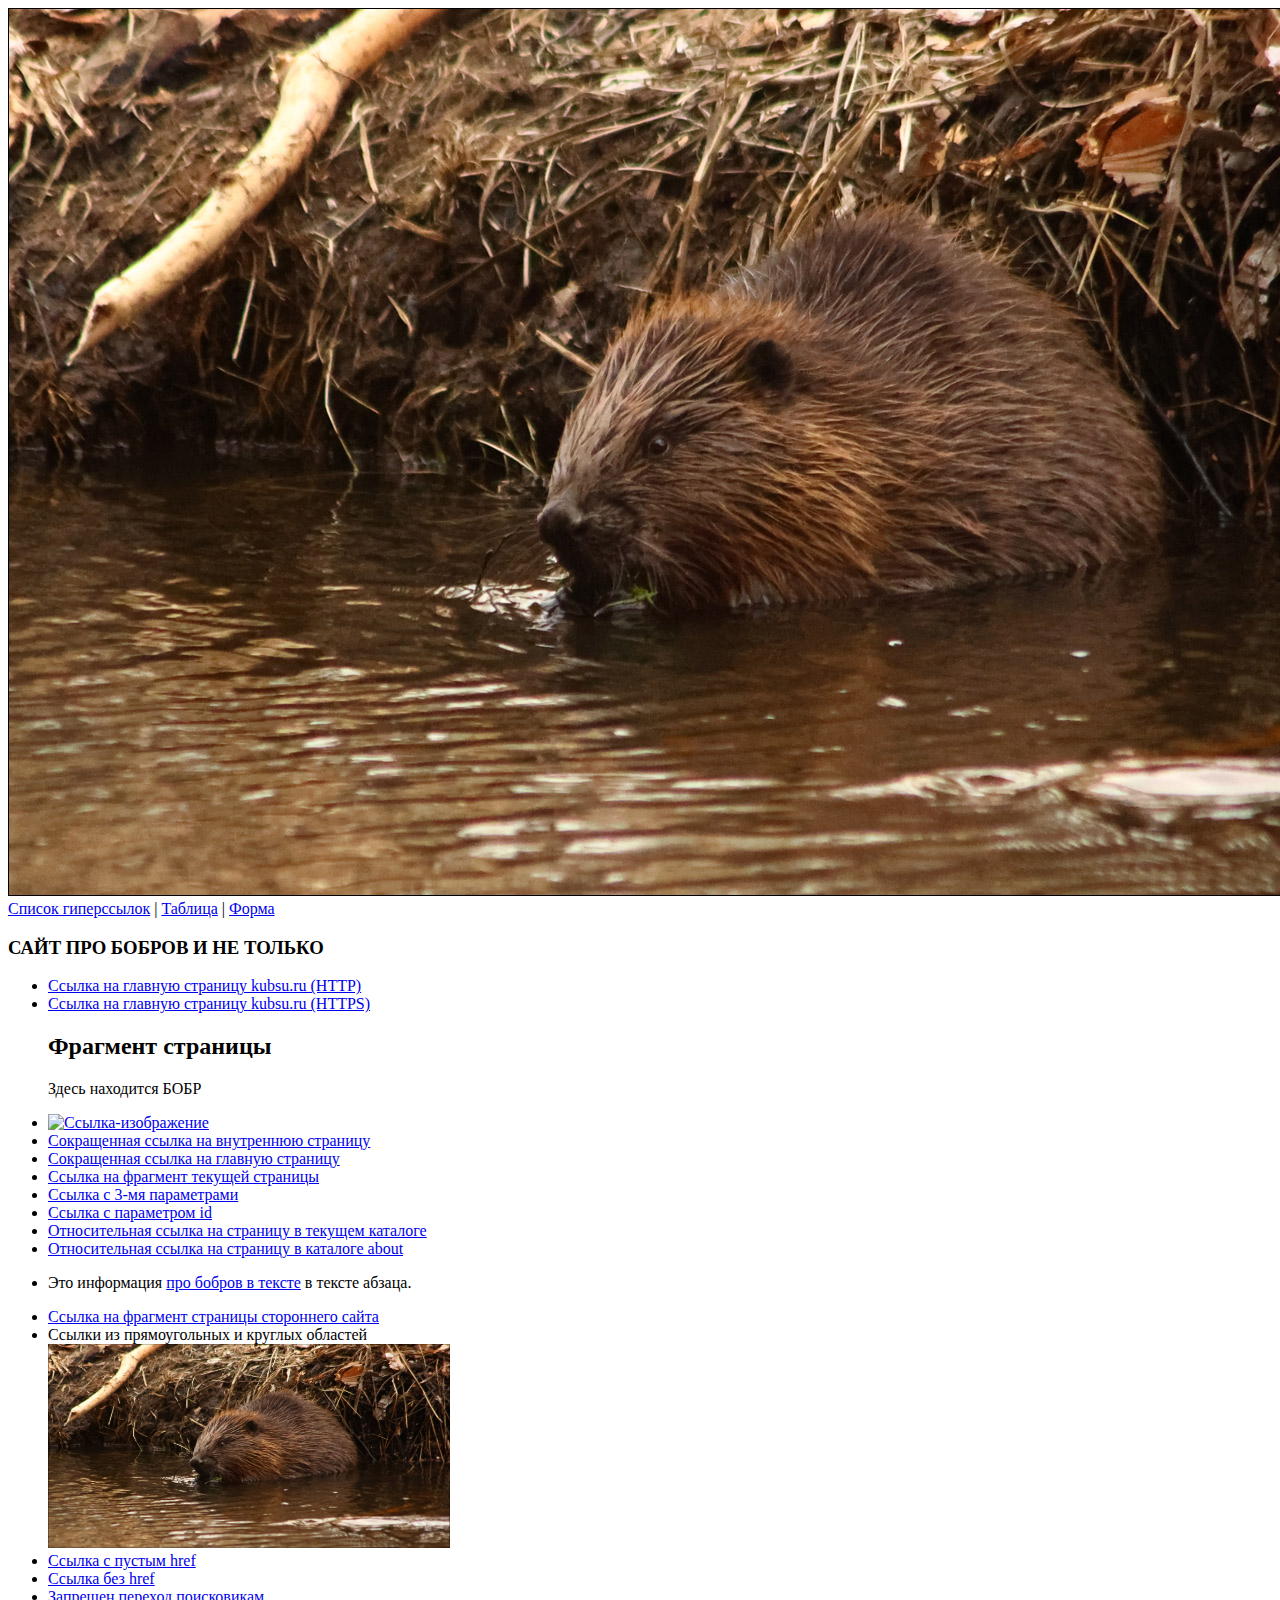
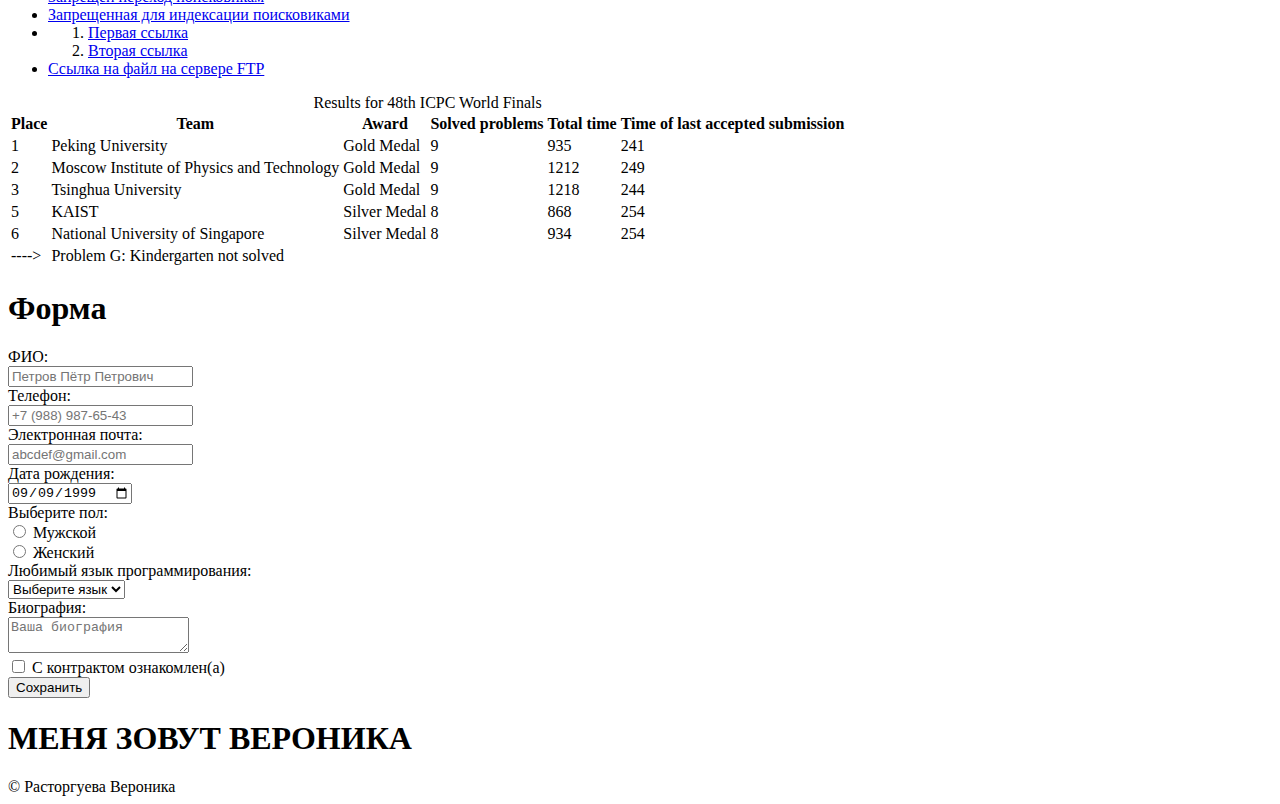
==== index.html @ f9239a61 "Update index.html" ====
<!DOCTYPE html>
<html lang="ru">
<head>
    <meta charset="UTF-8">
    <meta name="viewport" content="width=device-width, initial-scale=1.0">
    <title>Задание по веб-программированию</title>
    
</head>
<body>
    <header>
        <link rel="stylesheet" href="styles.css" >
         <img class="logo" src="bobr.jpg" alt="БОБР">
        <nav class="menu">
            <a href="#hiper">Список гиперссылок</a><span> | </span>
            <a href="#tabl">Таблица</a><span> | </span>
            <a href="#forma">Форма</a>
        </nav>
        <div class="nazvanie">
            <h3>САЙТ ПРО БОБРОВ И НЕ ТОЛЬКО</h3>
        </div>
    </header>
    <div class="content" id="hiper">
        <!-- Маркированный список гиперссылок -->
        <ul>
            <!-- Абсолютные ссылки -->
            <li><a href="http://kubsu.ru/">Ссылка на главную страницу kubsu.ru (HTTP)</a></li>
            <li><a href="https://kubsu.ru/">Ссылка на главную страницу kubsu.ru (HTTPS)</a></li>
            <!-- Раздел страницы для ссылки на фрагмент -->
            <div id="bobr">
                <h2>Фрагмент страницы</h2>
                <p>Здесь находится БОБР</p>
            </div>
            <!-- Ссылка-изображение -->
            <li><a href="https://habr.com/ru/companies/tuturu/articles/673040/"><img src="https://habrastorage.org/r/w1560/webt/x0/q9/zy/x0q9zy1adn4irjoaveautfotibk.jpeg" alt="Ссылка-изображение" width=" 300" height=" 200"></a></li>

            <!-- Сокращенные ссылки -->
            <li><a href="./name.html">Сокращенная ссылка на внутреннюю страницу</a></li>
            <li><a href="/">Сокращенная ссылка на главную страницу</a></li>

            <!-- Ссылка на фрагмент текущей страницы -->
            <li><a href="#bobr">Ссылка на фрагмент текущей страницы</a></li>

            <!-- Ссылка с тремя параметрами в URL -->
            <li><a href="name.html?user=veronika&ip=192.168.1.1&keyword=cat"> Ссылка с 3-мя параметрами</a></li>

            <!-- Ссылка с параметром id в URL -->
            <li><a href="name.html?id=123">Ссылка с параметром id</a></li>

            <!-- Относительные ссылки -->
            <li><a href="./name.html">Относительная ссылка на страницу в текущем каталоге</a></li>
            <li><a href="./about.html">Относительная ссылка на страницу в каталоге about</a></li>

            <!-- Контекстная ссылка в тексте абзаца -->
            <li><p>Это информация <a href="https://habr.com/ru/companies/tuturu/articles/673040/">про бобров в тексте</a> в тексте абзаца.</p></li>

            <!-- Ссылка на фрагмент страницы стороннего сайта -->
            <li><a href="https://ru.wikipedia.org/w/index.php?title=Обыкновенный_бобр&veaction=edit&section=3">Ссылка на фрагмент страницы стороннего сайта</a></li>

            <!-- Ссылки из областей изображения -->
            <li>
                <span>Ссылки из прямоугольных и круглых областей</span><br>
                <map name="map0">
                    <area shape="rect" alt="Прямоугольная область 1" coords="0,0,402,42" href="#area1">
                    <area shape="rect" alt="Прямоугольная область 2" coords="0,42,132,204" href="#area2">
                    <area shape="circle" alt="Круглая область" coords="180,100,90" href="#area3">
                    <area shape="rect" alt="Прямоугольная область 3" coords="0,0,402,204" href="#area4">
                </map>
                <img src="bobr.jpg" width="402" height="204" usemap="#map0" alt="BOBR">
            </li>
            <!-- Ссылка с пустым href -->
            <li><a href="#">Ссылка с пустым href</a></li>

            <!-- Ссылка без href -->
            <li><a href="#">Ссылка без href</a></li>

            <li><a href="https://moodle.kubsu.ru/enrol/index.php?id=780" rel="nofollow">Запрещен переход поисковикам</a></li>
            <li><a href="https://moodle.kubsu.ru/enrol/index.php?id=780" rel="noindex">Запрещенная для индексации поисковиками</a></li>

            <!-- Нумерованный список ссылок с подписями title -->
            <li>
                <ol>
                    <li><a href="web.html" title="Описание первой ссылки">Первая ссылка</a></li>
                    <li><a href="web.html" title="Описание второй ссылки">Вторая ссылка</a></li>
                </ol>
            </li>

            <!-- Ссылка на файл на сервере FTP с авторизацией -->
            <li><a href="ftp://username:password@ftp.bobr.com/file.txt">Ссылка на файл на сервере FTP</a></li>
        </ul>
    </div>
    <div class="content" id="tabl">
        <table>
            <caption>Results for 48th ICPC World Finals</caption>
            <thead>
                <tr>
                    <th>Place</th>
                    <th>Team</th>
                    <th>Award</th>
                    <th>Solved problems</th>
                    <th>Total time</th>
                    <th>Time of last accepted submission</th>

                </tr>
            </thead>
            <tbody>
                <tr>
                    <td>1</td>
                    <td>Peking University</td>
                    <td>Gold Medal</td>
                    <td>9</td>
                    <td>935</td>
                    <td>241</td>
                </tr>
                <tr>
                    <td>2</td>
                    <td>Moscow Institute of Physics and Technology</td>
                    <td>Gold Medal</td>
                    <td>9</td>
                    <td>1212</td>
                    <td>249</td>
                </tr>
                <tr>
                    <td>3</td>
                    <td>Tsinghua University</td>
                    <td>Gold Medal</td>
                    <td>9</td>
                    <td>1218</td>
                    <td>244</td>
                </tr>
                <tr>
                    <td>5</td>
                    <td>KAIST</td>
                    <td>Silver Medal</td>
                    <td>8</td>
                    <td>868</td>
                    <td>254</td>
                </tr>
                <tr>
                    <td>6</td>
                    <td>National University of Singapore</td>
                    <td>Silver Medal</td>
                    <td>8</td>
                    <td>934</td>
                    <td>254</td>
                </tr>
                <tr>
                    <td>----></td>
                    <td colspan="6">Problem G: Kindergarten not solved</td>
                </tr>
            </tbody>
        </table>
    </div>

    <div class="content" id="forma">
        <h1>Форма</h1>
        <form action="/" method="POST">
            <label for="field-name-1">
                ФИО:<br>
                <input id="field-name-1" name="field-name-1" placeholder="Петров Пётр Петрович" required>
            </label><br>
            <label for="phone">
                Телефон:<br>
                <input id="phone" type="tel" name="phone" placeholder="+7 (988) 987-65-43" required>
            </label><br>
            <label for="field-email">
                Электронная почта:<br>
                <input id="field-email" name="field-email" type="email" placeholder="abcdef@gmail.com" required>
            </label><br>
            <label for="field-date">
                Дата рождения:<br>
                <input id="field-date" name="field-date" value="1999-09-09" type="date" required>
            </label><br>

            Выберите пол:<br>
            <label for="male">
                <input id="male" type="radio" name="radio-group-1" value="Мужской" required> Мужской
            </label><br>
            <label for="female">
                <input id="female" type="radio" name="radio-group-1" value="Женский"> Женский
            </label><br>
            <label for="field-lang">
                Любимый язык программирования:<br>
                <select id="field-lang" name="field-lang" required>
                    <option value="" disabled selected>Выберите язык</option>
                    <option value="Pascal">Pascal</option>
                    <option value="C">C</option>
                    <option value="C++">C++</option>
                    <option value="JavaScript">JavaScript</option>
                    <option value="PHP">PHP</option>
                    <option value="Python">Python</option>
                    <option value="Java">Java</option>
                    <option value="Haskell">Haskell</option>
                    <option value="Clojure">Clojure</option>
                    <option value="Prolog">Prolog</option>
                    <option value="Scala">Scala</option>
                </select>
            </label><br>
            <label for="field-manytext">
                Биография:<br>
                <textarea id="field-manytext" name="fiel-manytext" placeholder="Ваша биография" required></textarea>
            </label><br>
            <label for="check">
                <input id="check" type="checkbox" name="check" required>
                С контрактом ознакомлен(а)
            </label><br>
            <input type="submit" name="save" value="Сохранить">
        </form>
    </div>
    <h1 id="important">МЕНЯ ЗОВУТ ВЕРОНИКА</h1>
    <footer class="page-footer">
        <span>© Расторгуева Вероника</span>
    </footer>

</body>
</html>
---- styles.css ----
<!DOCTYPE html>
<html lang="ru">
<head>
    <meta charset="UTF-8">
    <meta name="viewport" content="width=device-width, initial-scale=1.0">
    <title>Задание по веб-программированию</title>
    
</head>
<body>
    <header>
        <link rel="stylesheet" href="styles.css" >
         <img class="logo" src="bobr.jpg" alt="БОБР">
        <nav class="menu">
            <a href="#hiper">Список гиперссылок</a><span> | </span>
            <a href="#tabl">Таблица</a><span> | </span>
            <a href="#forma">Форма</a>
        </nav>
        <div class="nazvanie">
            <h3>САЙТ ПРО БОБРОВ И НЕ ТОЛЬКО</h3>
        </div>
    </header>
    <div class="content" id="hiper">
        <!-- Маркированный список гиперссылок -->
        <ul>
            <!-- Абсолютные ссылки -->
            <li><a href="http://kubsu.ru/">Ссылка на главную страницу kubsu.ru (HTTP)</a></li>
            <li><a href="https://kubsu.ru/">Ссылка на главную страницу kubsu.ru (HTTPS)</a></li>
            <!-- Раздел страницы для ссылки на фрагмент -->
            <div id="bobr">
                <h2>Фрагмент страницы</h2>
                <p>Здесь находится БОБР</p>
            </div>
            <!-- Ссылка-изображение -->
            <li><a href="https://habr.com/ru/companies/tuturu/articles/673040/"><img src="https://habrastorage.org/r/w1560/webt/x0/q9/zy/x0q9zy1adn4irjoaveautfotibk.jpeg" alt="Ссылка-изображение" width=" 300" height=" 200"></a></li>

            <!-- Сокращенные ссылки -->
            <li><a href="./name.html">Сокращенная ссылка на внутреннюю страницу</a></li>
            <li><a href="/">Сокращенная ссылка на главную страницу</a></li>

            <!-- Ссылка на фрагмент текущей страницы -->
            <li><a href="#bobr">Ссылка на фрагмент текущей страницы</a></li>

            <!-- Ссылка с тремя параметрами в URL -->
            <li><a href="name.html?user=veronika&ip=192.168.1.1&keyword=cat"> Ссылка с 3-мя параметрами</a></li>

            <!-- Ссылка с параметром id в URL -->
            <li><a href="name.html?id=123">Ссылка с параметром id</a></li>

            <!-- Относительные ссылки -->
            <li><a href="./name.html">Относительная ссылка на страницу в текущем каталоге</a></li>
            <li><a href="./about.html">Относительная ссылка на страницу в каталоге about</a></li>

            <!-- Контекстная ссылка в тексте абзаца -->
            <li><p>Это информация <a href="https://habr.com/ru/companies/tuturu/articles/673040/">про бобров в тексте</a> в тексте абзаца.</p></li>

            <!-- Ссылка на фрагмент страницы стороннего сайта -->
            <li><a href="https://ru.wikipedia.org/w/index.php?title=Обыкновенный_бобр&veaction=edit&section=3">Ссылка на фрагмент страницы стороннего сайта</a></li>

            <!-- Ссылки из областей изображения -->
            <li>
                <span>Ссылки из прямоугольных и круглых областей</span><br>
                <map name="map0">
                    <area shape="rect" alt="Прямоугольная область 1" coords="0,0,402,42" href="#area1">
                    <area shape="rect" alt="Прямоугольная область 2" coords="0,42,132,204" href="#area2">
                    <area shape="circle" alt="Круглая область" coords="180,100,90" href="#area3">
                    <area shape="rect" alt="Прямоугольная область 3" coords="0,0,402,204" href="#area4">
                </map>
                <img src="bobr.jpg" width="402" height="204" usemap="#map0" alt="BOBR">
            </li>
            <!-- Ссылка с пустым href -->
            <li><a href="#">Ссылка с пустым href</a></li>

            <!-- Ссылка без href -->
            <li><a href="#">Ссылка без href</a></li>

            <li><a href="https://moodle.kubsu.ru/enrol/index.php?id=780" rel="nofollow">Запрещен переход поисковикам</a></li>
            <li><a href="https://moodle.kubsu.ru/enrol/index.php?id=780" rel="noindex">Запрещенная для индексации поисковиками</a></li>

            <!-- Нумерованный список ссылок с подписями title -->
            <li>
                <ol>
                    <li><a href="web.html" title="Описание первой ссылки">Первая ссылка</a></li>
                    <li><a href="web.html" title="Описание второй ссылки">Вторая ссылка</a></li>
                </ol>
            </li>

            <!-- Ссылка на файл на сервере FTP с авторизацией -->
            <li><a href="ftp://username:password@ftp.bobr.com/file.txt">Ссылка на файл на сервере FTP</a></li>
        </ul>
    </div>
    <div class="content" id="tabl">
        <table>
            <caption>Results for 48th ICPC World Finals</caption>
            <thead>
                <tr>
                    <th>Place</th>
                    <th>Team</th>
                    <th>Award</th>
                    <th>Solved problems</th>
                    <th>Total time</th>
                    <th>Time of last accepted submission</th>

                </tr>
            </thead>
            <tbody>
                <tr>
                    <td>1</td>
                    <td>Peking University</td>
                    <td>Gold Medal</td>
                    <td>9</td>
                    <td>935</td>
                    <td>241</td>
                </tr>
                <tr>
                    <td>2</td>
                    <td>Moscow Institute of Physics and Technology</td>
                    <td>Gold Medal</td>
                    <td>9</td>
                    <td>1212</td>
                    <td>249</td>
                </tr>
                <tr>
                    <td>3</td>
                    <td>Tsinghua University</td>
                    <td>Gold Medal</td>
                    <td>9</td>
                    <td>1218</td>
                    <td>244</td>
                </tr>
                <tr>
                    <td>5</td>
                    <td>KAIST</td>
                    <td>Silver Medal</td>
                    <td>8</td>
                    <td>868</td>
                    <td>254</td>
                </tr>
                <tr>
                    <td>6</td>
                    <td>National University of Singapore</td>
                    <td>Silver Medal</td>
                    <td>8</td>
                    <td>934</td>
                    <td>254</td>
                </tr>
                <tr>
                    <td>----></td>
                    <td colspan="6">Problem G: Kindergarten not solved</td>
                </tr>
            </tbody>
        </table>
    </div>

    <div class="content" id="forma">
        <h1>Форма</h1>
        <form action="/" method="POST">
            <label for="field-name-1">
                ФИО:<br>
                <input id="field-name-1" name="field-name-1" placeholder="Петров Пётр Петрович" required>
            </label><br>
            <label for="phone">
                Телефон:<br>
                <input id="phone" type="tel" name="phone" placeholder="+7 (988) 987-65-43" required>
            </label><br>
            <label for="field-email">
                Электронная почта:<br>
                <input id="field-email" name="field-email" type="email" placeholder="abcdef@gmail.com" required>
            </label><br>
            <label for="field-date">
                Дата рождения:<br>
                <input id="field-date" name="field-date" value="1999-09-09" type="date" required>
            </label><br>

            Выберите пол:<br>
            <label for="male">
                <input id="male" type="radio" name="radio-group-1" value="Мужской" required> Мужской
            </label><br>
            <label for="female">
                <input id="female" type="radio" name="radio-group-1" value="Женский"> Женский
            </label><br>
            <label for="field-lang">
                Любимый язык программирования:<br>
                <select id="field-lang" name="field-lang" required>
                    <option value="" disabled selected>Выберите язык</option>
                    <option value="Pascal">Pascal</option>
                    <option value="C">C</option>
                    <option value="C++">C++</option>
                    <option value="JavaScript">JavaScript</option>
                    <option value="PHP">PHP</option>
                    <option value="Python">Python</option>
                    <option value="Java">Java</option>
                    <option value="Haskell">Haskell</option>
                    <option value="Clojure">Clojure</option>
                    <option value="Prolog">Prolog</option>
                    <option value="Scala">Scala</option>
                </select>
            </label><br>
            <label for="field-manytext">
                Биография:<br>
                <textarea id="field-manytext" name="fiel-manytext" placeholder="Ваша биография" required></textarea>
            </label><br>
            <label for="check">
                <input id="check" type="checkbox" name="check" required>
                С контрактом ознакомлен(а)
            </label><br>
            <input type="submit" name="save" value="Сохранить">
        </form>
    </div>
    <h1 id="important">МЕНЯ ЗОВУТ ВЕРОНИКА</h1>
    <footer class="page-footer">
        <span>© Расторгуева Вероника</span>
    </footer>

</body>
</html>
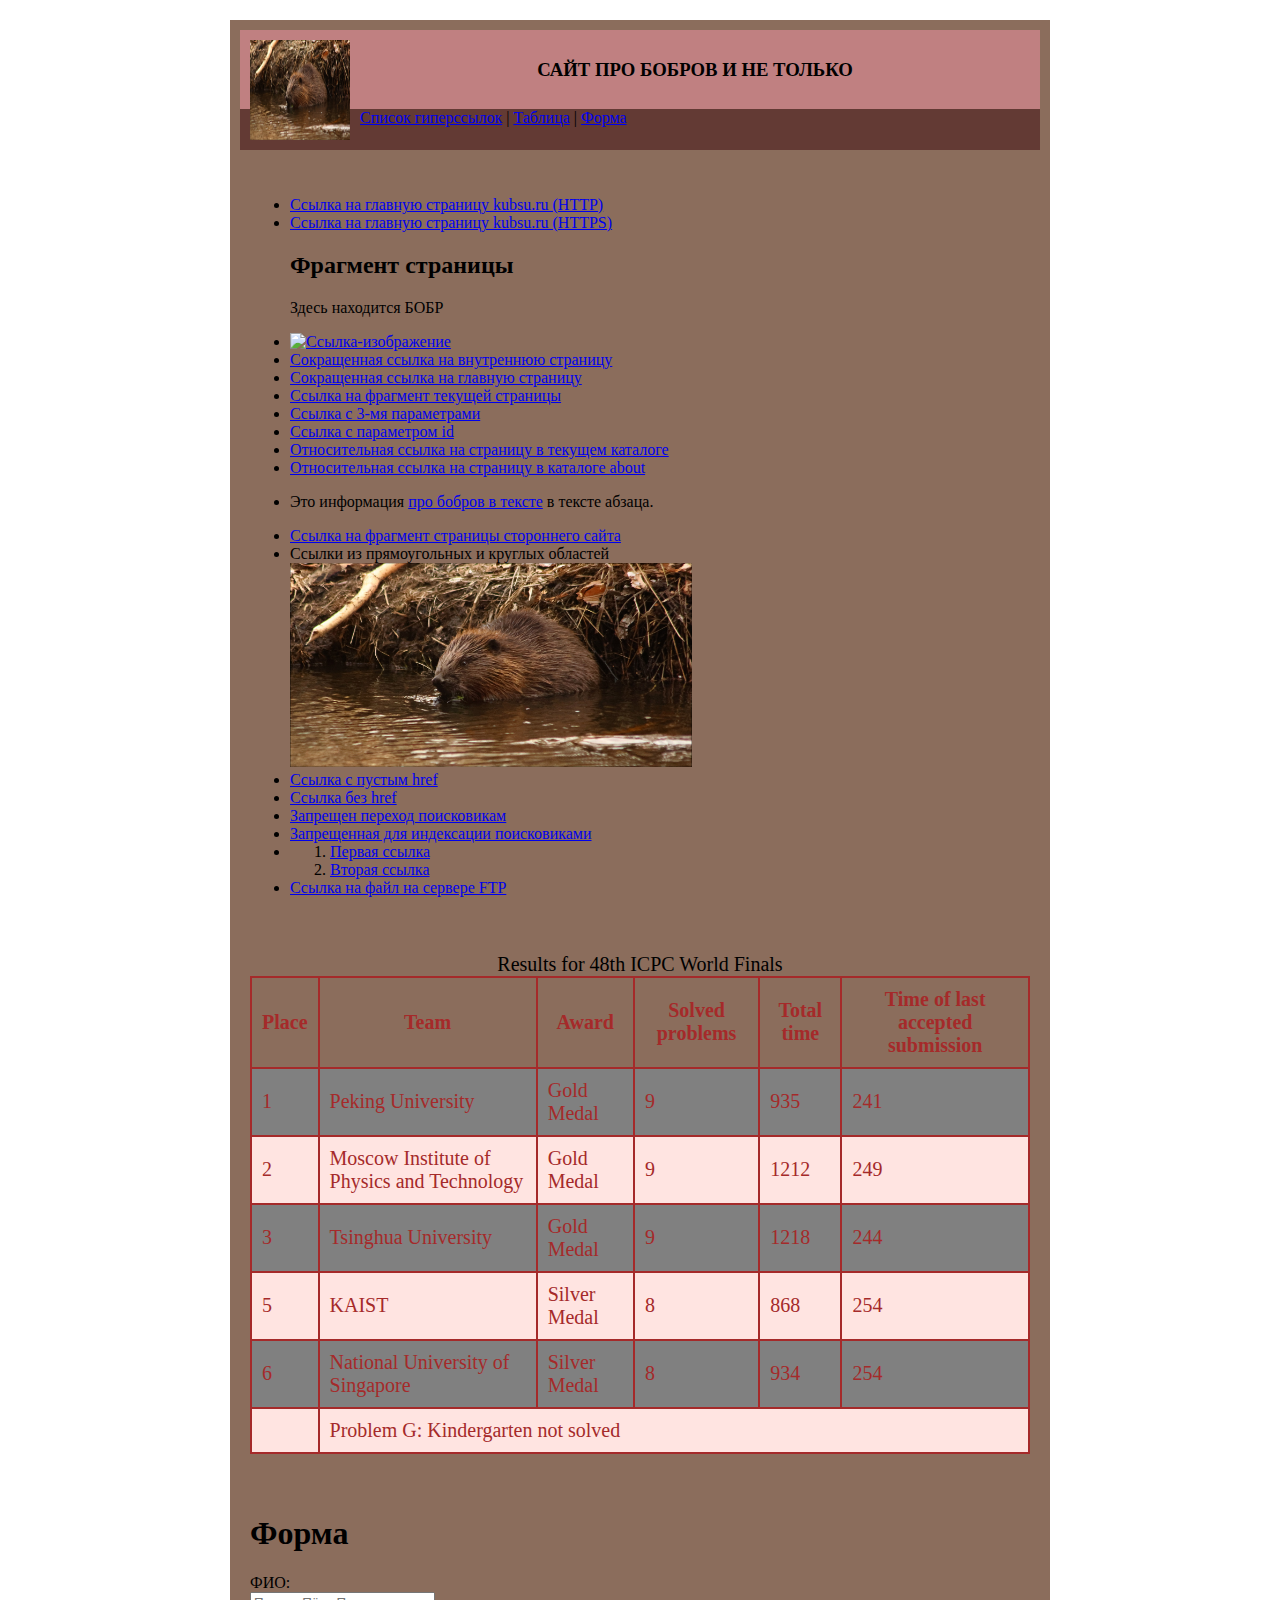
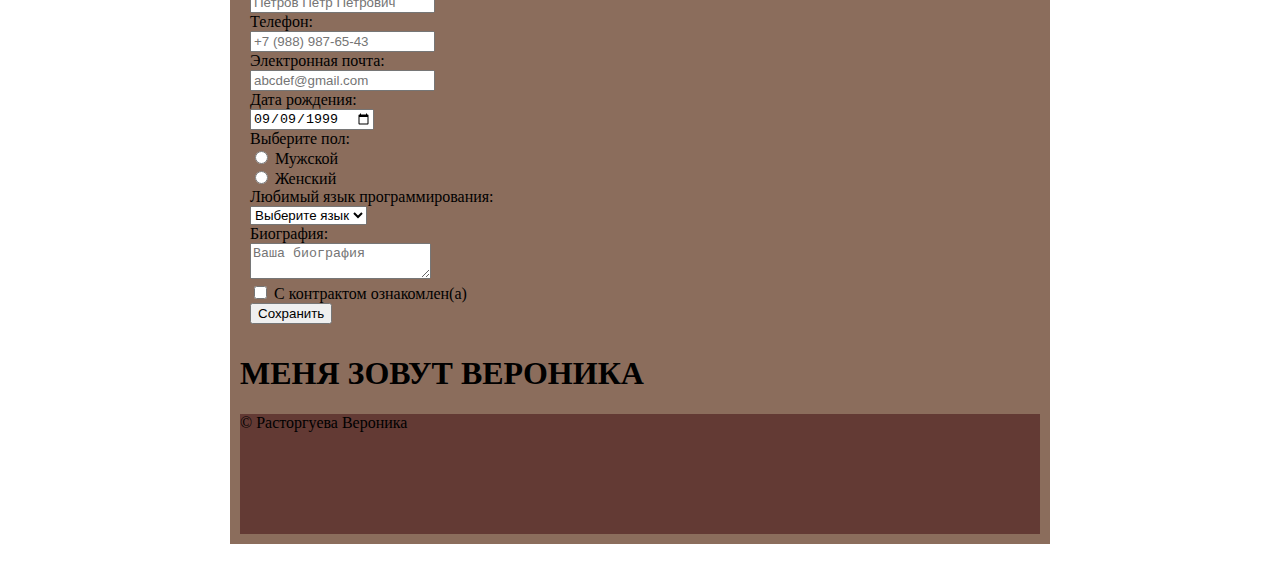
==== commit 8689718e: "Update index.html" ====
--- a/index.html
+++ b/index.html
@@ -7,17 +7,22 @@
     
 </head>
 <body>
+    <div id ="mobile-version" class = "content">
     <header>
         <link rel="stylesheet" href="styles.css" >
-         <img class="logo" src="bobr.jpg" alt="БОБР">
-        <nav class="menu">
-            <a href="#hiper">Список гиперссылок</a><span> | </span>
-            <a href="#tabl">Таблица</a><span> | </span>
-            <a href="#forma">Форма</a>
-        </nav>
-        <div class="nazvanie">
-            <h3>САЙТ ПРО БОБРОВ И НЕ ТОЛЬКО</h3>
-        </div>
+        <main> 
+             <img class="logo" src="bobr.jpg" alt="БОБР">
+             <div class="nazvanie">
+                <h3>САЙТ ПРО БОБРОВ И НЕ ТОЛЬКО</h3>
+            </div>
+        </main>
+        <aside>
+            <nav class="menu">
+                <a href="#hiper">Список гиперссылок</a><span> | </span>
+                <a href="#tabl">Таблица</a><span> | </span>
+                <a href="#forma">Форма</a>
+            </nav>
+         </aside>       
     </header>
     <div class="content" id="hiper">
         <!-- Маркированный список гиперссылок -->
@@ -144,7 +149,7 @@
                     <td>254</td>
                 </tr>
                 <tr>
-                    <td>----></td>
+                    <td></td>
                     <td colspan="6">Problem G: Kindergarten not solved</td>
                 </tr>
             </tbody>
@@ -210,6 +215,6 @@
     <footer class="page-footer">
         <span>© Расторгуева Вероника</span>
     </footer>
-
+</div>
 </body>
 </html>
--- a/styles.css
+++ b/styles.css
@@ -1,215 +1,77 @@
-<!DOCTYPE html>
-<html lang="ru">
-<head>
-    <meta charset="UTF-8">
-    <meta name="viewport" content="width=device-width, initial-scale=1.0">
-    <title>Задание по веб-программированию</title>
-    
-</head>
-<body>
-    <header>
-        <link rel="stylesheet" href="styles.css" >
-         <img class="logo" src="bobr.jpg" alt="БОБР">
-        <nav class="menu">
-            <a href="#hiper">Список гиперссылок</a><span> | </span>
-            <a href="#tabl">Таблица</a><span> | </span>
-            <a href="#forma">Форма</a>
-        </nav>
-        <div class="nazvanie">
-            <h3>САЙТ ПРО БОБРОВ И НЕ ТОЛЬКО</h3>
-        </div>
-    </header>
-    <div class="content" id="hiper">
-        <!-- Маркированный список гиперссылок -->
-        <ul>
-            <!-- Абсолютные ссылки -->
-            <li><a href="http://kubsu.ru/">Ссылка на главную страницу kubsu.ru (HTTP)</a></li>
-            <li><a href="https://kubsu.ru/">Ссылка на главную страницу kubsu.ru (HTTPS)</a></li>
-            <!-- Раздел страницы для ссылки на фрагмент -->
-            <div id="bobr">
-                <h2>Фрагмент страницы</h2>
-                <p>Здесь находится БОБР</p>
-            </div>
-            <!-- Ссылка-изображение -->
-            <li><a href="https://habr.com/ru/companies/tuturu/articles/673040/"><img src="https://habrastorage.org/r/w1560/webt/x0/q9/zy/x0q9zy1adn4irjoaveautfotibk.jpeg" alt="Ссылка-изображение" width=" 300" height=" 200"></a></li>
+body {
+    margin: 0;
+}
 
-            <!-- Сокращенные ссылки -->
-            <li><a href="./name.html">Сокращенная ссылка на внутреннюю страницу</a></li>
-            <li><a href="/">Сокращенная ссылка на главную страницу</a></li>
+header {
+    width: 100%;
+    /*цвет шапки*/
+    background-color: #633A34;
+    padding: 0;
+    margin: 0;
+    height: 120px;
+}
 
-            <!-- Ссылка на фрагмент текущей страницы -->
-            <li><a href="#bobr">Ссылка на фрагмент текущей страницы</a></li>
+.logo {
+    width: 100px;
+    height: 100px;
+    float: left;
+    margin: 10px;
+}
 
-            <!-- Ссылка с тремя параметрами в URL -->
-            <li><a href="name.html?user=veronika&ip=192.168.1.1&keyword=cat"> Ссылка с 3-мя параметрами</a></li>
+menu {
+    display: inline-block;
+    max-width: 50%;
+    float: right;
+    margin: 0;
+    /*цвет фона меню с ссылками*/
+    background-color: #FFE4E1;
+}
 
-            <!-- Ссылка с параметром id в URL -->
-            <li><a href="name.html?id=123">Ссылка с параметром id</a></li>
+.nazvanie {
+    text-align: center;
+    background-color: #C08081;
+    padding: 10px;
+}
 
-            <!-- Относительные ссылки -->
-            <li><a href="./name.html">Относительная ссылка на страницу в текущем каталоге</a></li>
-            <li><a href="./about.html">Относительная ссылка на страницу в каталоге about</a></li>
+.content {
+    max-width: 800px;
+    margin: 20px auto;
+    padding: 10px;
+    /*цвет фона контента*/
+    background-color: #8B6D5C;
+}
 
-            <!-- Контекстная ссылка в тексте абзаца -->
-            <li><p>Это информация <a href="https://habr.com/ru/companies/tuturu/articles/673040/">про бобров в тексте</a> в тексте абзаца.</p></li>
+footer {
+    width: 100%;
+    margin: 0;
+    padding: 0;
+    /*цвет подвала*/
+    background-color: #633A34;
+    height: 120px;
+}
 
-            <!-- Ссылка на фрагмент страницы стороннего сайта -->
-            <li><a href="https://ru.wikipedia.org/w/index.php?title=Обыкновенный_бобр&veaction=edit&section=3">Ссылка на фрагмент страницы стороннего сайта</a></li>
+table {
+    font-size: 20px;
+    /*цвет границ таблицы*/
+    background-color: brown;
+}
 
-            <!-- Ссылки из областей изображения -->
-            <li>
-                <span>Ссылки из прямоугольных и круглых областей</span><br>
-                <map name="map0">
-                    <area shape="rect" alt="Прямоугольная область 1" coords="0,0,402,42" href="#area1">
-                    <area shape="rect" alt="Прямоугольная область 2" coords="0,42,132,204" href="#area2">
-                    <area shape="circle" alt="Круглая область" coords="180,100,90" href="#area3">
-                    <area shape="rect" alt="Прямоугольная область 3" coords="0,0,402,204" href="#area4">
-                </map>
-                <img src="bobr.jpg" width="402" height="204" usemap="#map0" alt="BOBR">
-            </li>
-            <!-- Ссылка с пустым href -->
-            <li><a href="#">Ссылка с пустым href</a></li>
+td, th {
+    padding: 10px;
+    /*цвет текста таблицы*/
+    color: brown;
+}
 
-            <!-- Ссылка без href -->
-            <li><a href="#">Ссылка без href</a></li>
+th {
+    /*цвет фона заголовков таблицы*/
+    background: #8B6D5C;
+}
+/*нечетные элементы*/
+tr:nth-child(even) {
+    background-color: #FFE4E1;
+}
+/*четные элементы*/
+tr:nth-child(odd) {
+    background-color: #808080;
+}
 
-            <li><a href="https://moodle.kubsu.ru/enrol/index.php?id=780" rel="nofollow">Запрещен переход поисковикам</a></li>
-            <li><a href="https://moodle.kubsu.ru/enrol/index.php?id=780" rel="noindex">Запрещенная для индексации поисковиками</a></li>
-
-            <!-- Нумерованный список ссылок с подписями title -->
-            <li>
-                <ol>
-                    <li><a href="web.html" title="Описание первой ссылки">Первая ссылка</a></li>
-                    <li><a href="web.html" title="Описание второй ссылки">Вторая ссылка</a></li>
-                </ol>
-            </li>
-
-            <!-- Ссылка на файл на сервере FTP с авторизацией -->
-            <li><a href="ftp://username:password@ftp.bobr.com/file.txt">Ссылка на файл на сервере FTP</a></li>
-        </ul>
-    </div>
-    <div class="content" id="tabl">
-        <table>
-            <caption>Results for 48th ICPC World Finals</caption>
-            <thead>
-                <tr>
-                    <th>Place</th>
-                    <th>Team</th>
-                    <th>Award</th>
-                    <th>Solved problems</th>
-                    <th>Total time</th>
-                    <th>Time of last accepted submission</th>
-
-                </tr>
-            </thead>
-            <tbody>
-                <tr>
-                    <td>1</td>
-                    <td>Peking University</td>
-                    <td>Gold Medal</td>
-                    <td>9</td>
-                    <td>935</td>
-                    <td>241</td>
-                </tr>
-                <tr>
-                    <td>2</td>
-                    <td>Moscow Institute of Physics and Technology</td>
-                    <td>Gold Medal</td>
-                    <td>9</td>
-                    <td>1212</td>
-                    <td>249</td>
-                </tr>
-                <tr>
-                    <td>3</td>
-                    <td>Tsinghua University</td>
-                    <td>Gold Medal</td>
-                    <td>9</td>
-                    <td>1218</td>
-                    <td>244</td>
-                </tr>
-                <tr>
-                    <td>5</td>
-                    <td>KAIST</td>
-                    <td>Silver Medal</td>
-                    <td>8</td>
-                    <td>868</td>
-                    <td>254</td>
-                </tr>
-                <tr>
-                    <td>6</td>
-                    <td>National University of Singapore</td>
-                    <td>Silver Medal</td>
-                    <td>8</td>
-                    <td>934</td>
-                    <td>254</td>
-                </tr>
-                <tr>
-                    <td>----></td>
-                    <td colspan="6">Problem G: Kindergarten not solved</td>
-                </tr>
-            </tbody>
-        </table>
-    </div>
-
-    <div class="content" id="forma">
-        <h1>Форма</h1>
-        <form action="/" method="POST">
-            <label for="field-name-1">
-                ФИО:<br>
-                <input id="field-name-1" name="field-name-1" placeholder="Петров Пётр Петрович" required>
-            </label><br>
-            <label for="phone">
-                Телефон:<br>
-                <input id="phone" type="tel" name="phone" placeholder="+7 (988) 987-65-43" required>
-            </label><br>
-            <label for="field-email">
-                Электронная почта:<br>
-                <input id="field-email" name="field-email" type="email" placeholder="abcdef@gmail.com" required>
-            </label><br>
-            <label for="field-date">
-                Дата рождения:<br>
-                <input id="field-date" name="field-date" value="1999-09-09" type="date" required>
-            </label><br>
-
-            Выберите пол:<br>
-            <label for="male">
-                <input id="male" type="radio" name="radio-group-1" value="Мужской" required> Мужской
-            </label><br>
-            <label for="female">
-                <input id="female" type="radio" name="radio-group-1" value="Женский"> Женский
-            </label><br>
-            <label for="field-lang">
-                Любимый язык программирования:<br>
-                <select id="field-lang" name="field-lang" required>
-                    <option value="" disabled selected>Выберите язык</option>
-                    <option value="Pascal">Pascal</option>
-                    <option value="C">C</option>
-                    <option value="C++">C++</option>
-                    <option value="JavaScript">JavaScript</option>
-                    <option value="PHP">PHP</option>
-                    <option value="Python">Python</option>
-                    <option value="Java">Java</option>
-                    <option value="Haskell">Haskell</option>
-                    <option value="Clojure">Clojure</option>
-                    <option value="Prolog">Prolog</option>
-                    <option value="Scala">Scala</option>
-                </select>
-            </label><br>
-            <label for="field-manytext">
-                Биография:<br>
-                <textarea id="field-manytext" name="fiel-manytext" placeholder="Ваша биография" required></textarea>
-            </label><br>
-            <label for="check">
-                <input id="check" type="checkbox" name="check" required>
-                С контрактом ознакомлен(а)
-            </label><br>
-            <input type="submit" name="save" value="Сохранить">
-        </form>
-    </div>
-    <h1 id="important">МЕНЯ ЗОВУТ ВЕРОНИКА</h1>
-    <footer class="page-footer">
-        <span>© Расторгуева Вероника</span>
-    </footer>
-
-</body>
-</html>
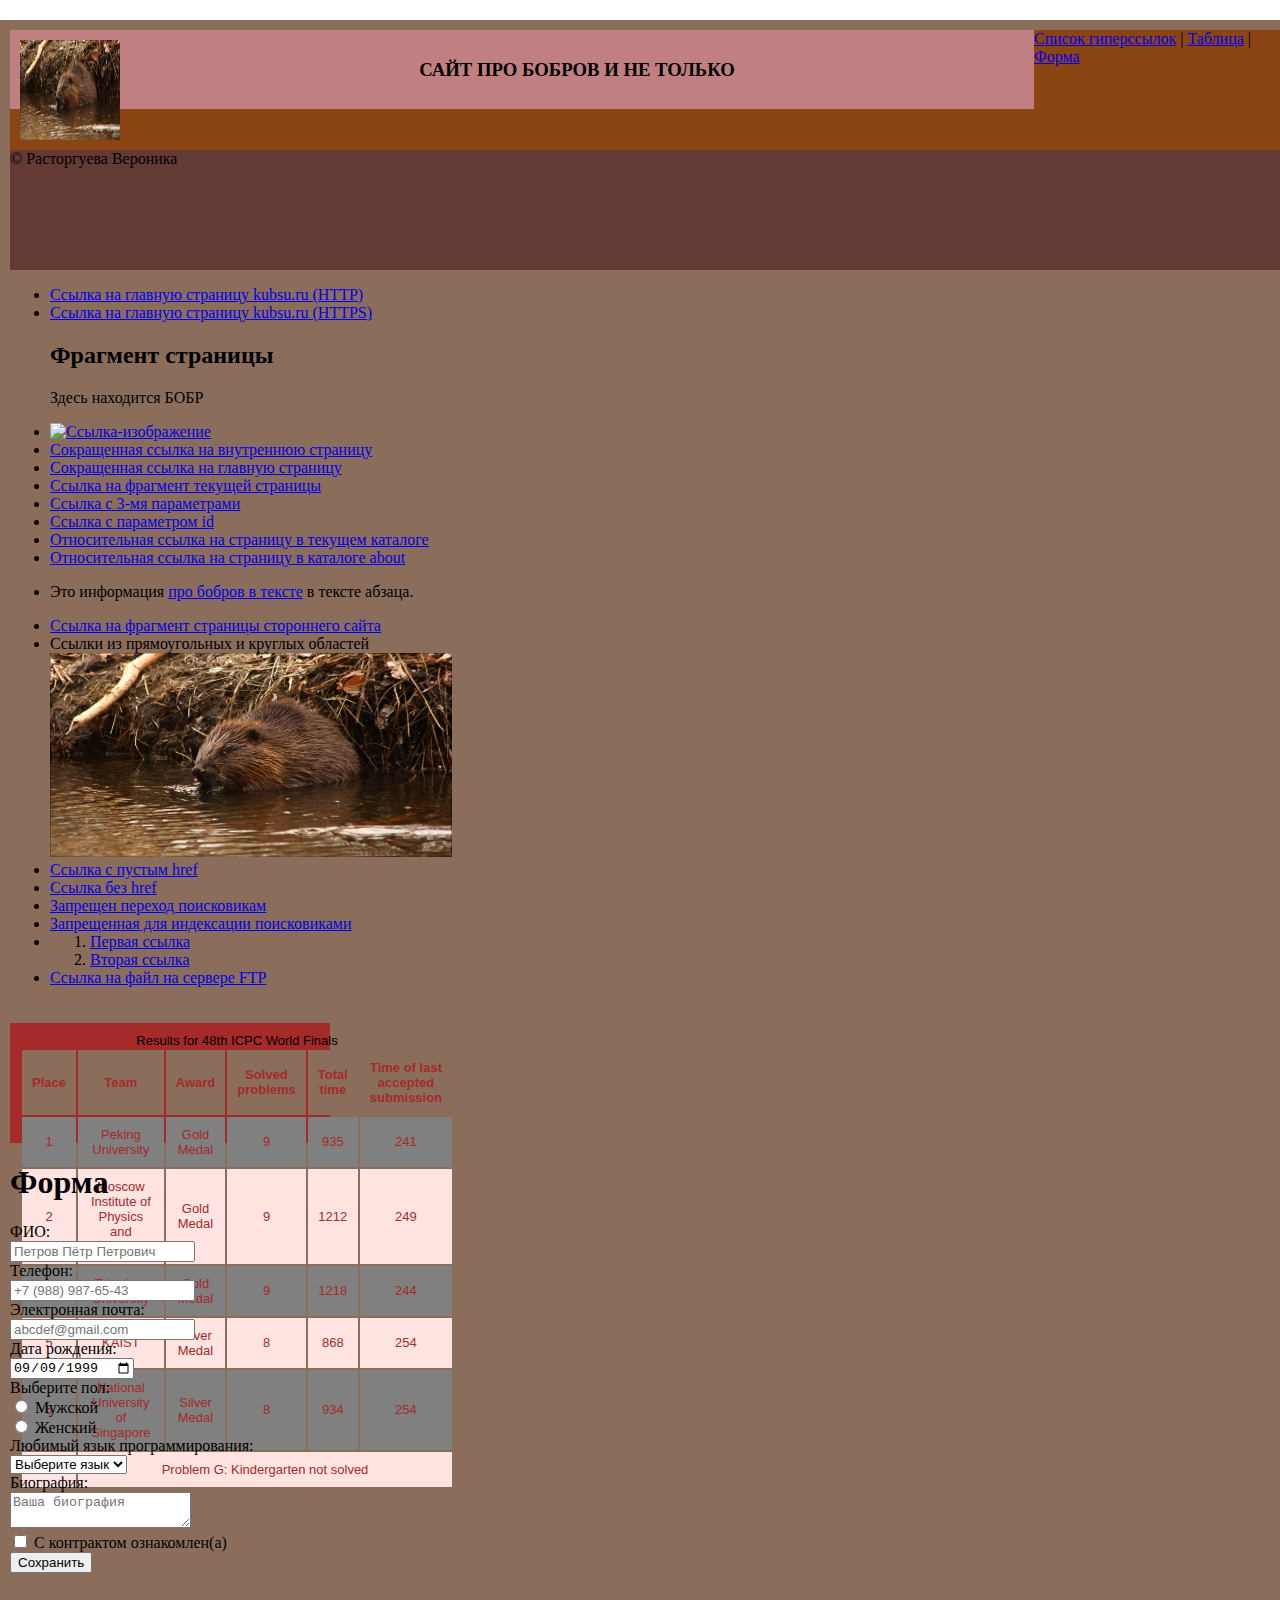
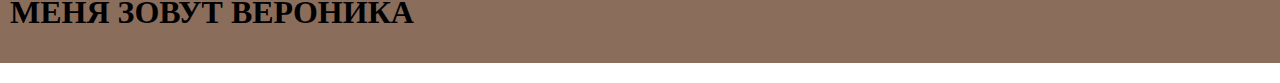
==== commit b994135b: "Update index.html" ====
--- a/index.html
+++ b/index.html
@@ -24,7 +24,7 @@
             </nav>
          </aside>       
     </header>
-    <div class="content" id="hiper">
+    <div class="giper" id="hiper">
         <!-- Маркированный список гиперссылок -->
         <ul>
             <!-- Абсолютные ссылки -->
@@ -93,7 +93,7 @@
             <li><a href="ftp://username:password@ftp.bobr.com/file.txt">Ссылка на файл на сервере FTP</a></li>
         </ul>
     </div>
-    <div class="content" id="tabl">
+    <div class="hyabl" id="tabl">
         <table>
             <caption>Results for 48th ICPC World Finals</caption>
             <thead>
@@ -156,7 +156,7 @@
         </table>
     </div>
 
-    <div class="content" id="forma">
+    <div class="aboba" id="forma">
         <h1>Форма</h1>
         <form action="/" method="POST">
             <label for="field-name-1">
@@ -210,8 +210,8 @@
             </label><br>
             <input type="submit" name="save" value="Сохранить">
         </form>
+        <h1 id="important">МЕНЯ ЗОВУТ ВЕРОНИКА</h1>
     </div>
-    <h1 id="important">МЕНЯ ЗОВУТ ВЕРОНИКА</h1>
     <footer class="page-footer">
         <span>© Расторгуева Вероника</span>
     </footer>
--- a/styles.css
+++ b/styles.css
@@ -1,14 +1,22 @@
 body {
     margin: 0;
+    width: 100%;
 }
-
-header {
-    width: 100%;
-    /*цвет шапки*/
-    background-color: #633A34;
+header{
+    display: flex;
+    flex-direction: row;
+    background-color:  #633A34;
     padding: 0;
     margin: 0;
     height: 120px;
+    width: 100%;
+}
+aside{
+    flex: 1;
+}
+
+main{
+    flex: 4;
 }
 
 .logo {
@@ -19,11 +27,11 @@
 }
 
 menu {
-    display: inline-block;
+    display: flex;
+    flex-direction: row;
     max-width: 50%;
-    float: right;
     margin: 0;
-    /*цвет фона меню с ссылками*/
+ 
     background-color: #FFE4E1;
 }
 
@@ -34,10 +42,9 @@
 }
 
 .content {
-    max-width: 800px;
+    width: auto;
     margin: 20px auto;
     padding: 10px;
-    /*цвет фона контента*/
     background-color: #8B6D5C;
 }
 
@@ -45,33 +52,74 @@
     width: 100%;
     margin: 0;
     padding: 0;
-    /*цвет подвала*/
     background-color: #633A34;
     height: 120px;
 }
 
-table {
+.hyabl {
     font-size: 20px;
-    /*цвет границ таблицы*/
     background-color: brown;
 }
 
 td, th {
     padding: 10px;
-    /*цвет текста таблицы*/
     color: brown;
 }
 
 th {
-    /*цвет фона заголовков таблицы*/
     background: #8B6D5C;
 }
-/*нечетные элементы*/
 tr:nth-child(even) {
     background-color: #FFE4E1;
 }
-/*четные элементы*/
 tr:nth-child(odd) {
     background-color: #808080;
 }
 
+/* Mobile version */
+#mobile-version{
+    display:flex;
+    flex-direction: column;
+    width: 100%;
+}
+.giper{
+    order: 2;
+}
+.hyabl{
+    font-family: Arial, Helvetica, sans-serif;
+    width: 300px;
+    height: 100px;
+    margin-top: 20px;
+    font-size: small;
+    text-align: center;
+    background-color: brown;
+    padding: 10px;
+    order: 1;
+}
+.aboba{
+    order :3;
+}
+
+@media only screen and (min-width: 800px){
+    header{
+        display: flex;
+        flex-direction: row;
+        background-color: saddlebrown;
+    }
+    #mobile-version .content{
+        display:flex;
+        flex-direction: column;
+    }
+   aside{
+        order :1; 
+    }
+    .giper{
+        order: 2;
+    }
+    .hyabl {
+        order : 3;
+    }
+    .aboba{
+        order :4;
+    }
+}
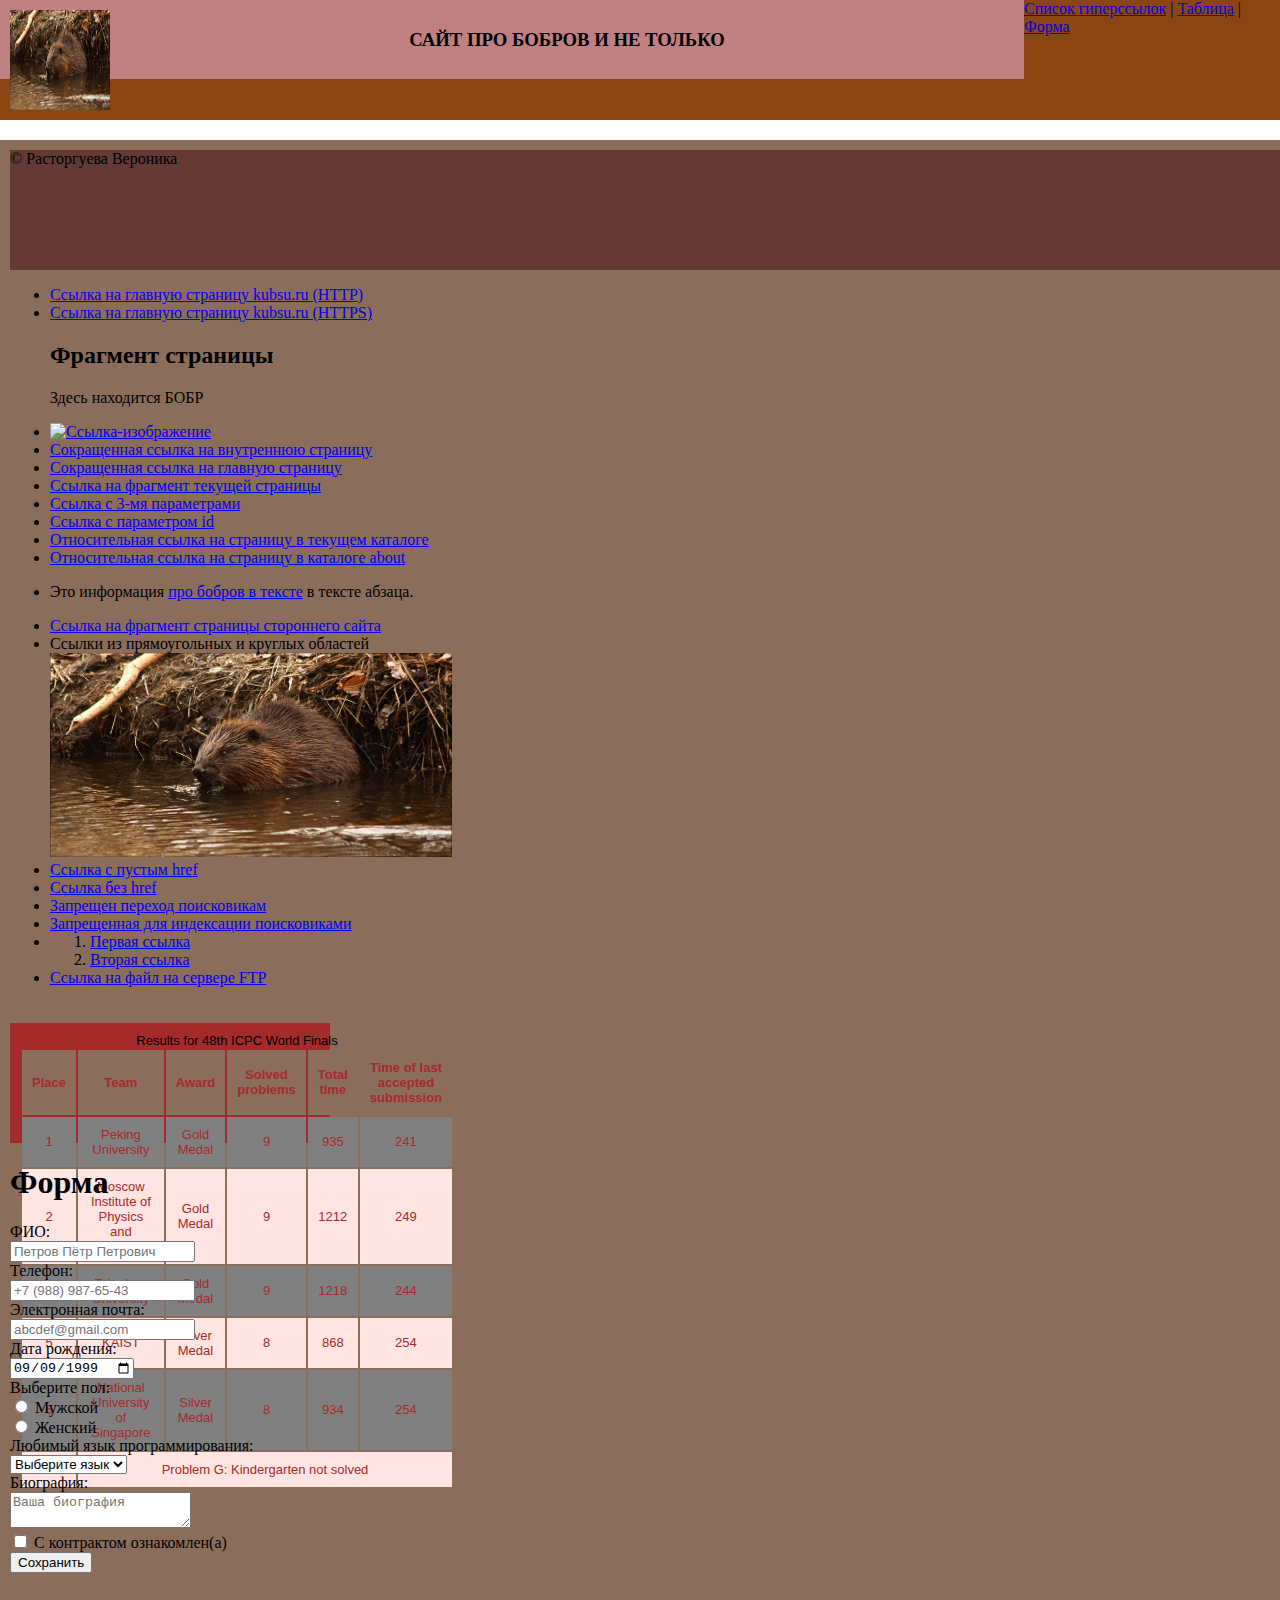
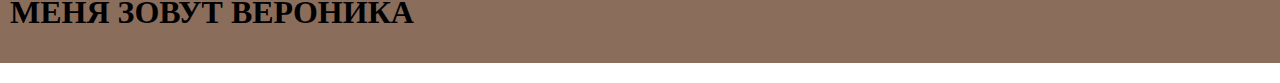
==== commit c1e99949: "Update index.html" ====
--- a/index.html
+++ b/index.html
@@ -6,9 +6,7 @@
     <title>Задание по веб-программированию</title>
     
 </head>
-<body>
-    <div id ="mobile-version" class = "content">
-    <header>
+ <header>
         <link rel="stylesheet" href="styles.css" >
         <main> 
              <img class="logo" src="bobr.jpg" alt="БОБР">
@@ -23,7 +21,10 @@
                 <a href="#forma">Форма</a>
             </nav>
          </aside>       
-    </header>
+    </header>   
+<body>
+    <div id ="mobile-version" class = "content">
+    
     <div class="giper" id="hiper">
         <!-- Маркированный список гиперссылок -->
         <ul>
--- a/styles.css
+++ b/styles.css
@@ -60,7 +60,14 @@
     font-size: 20px;
     background-color: brown;
 }
-
+td{
+    font-size: small;
+}
+th{
+    background-color: silver;
+    padding: 5px;
+    font-size:small;
+}
 td, th {
     padding: 10px;
     color: brown;
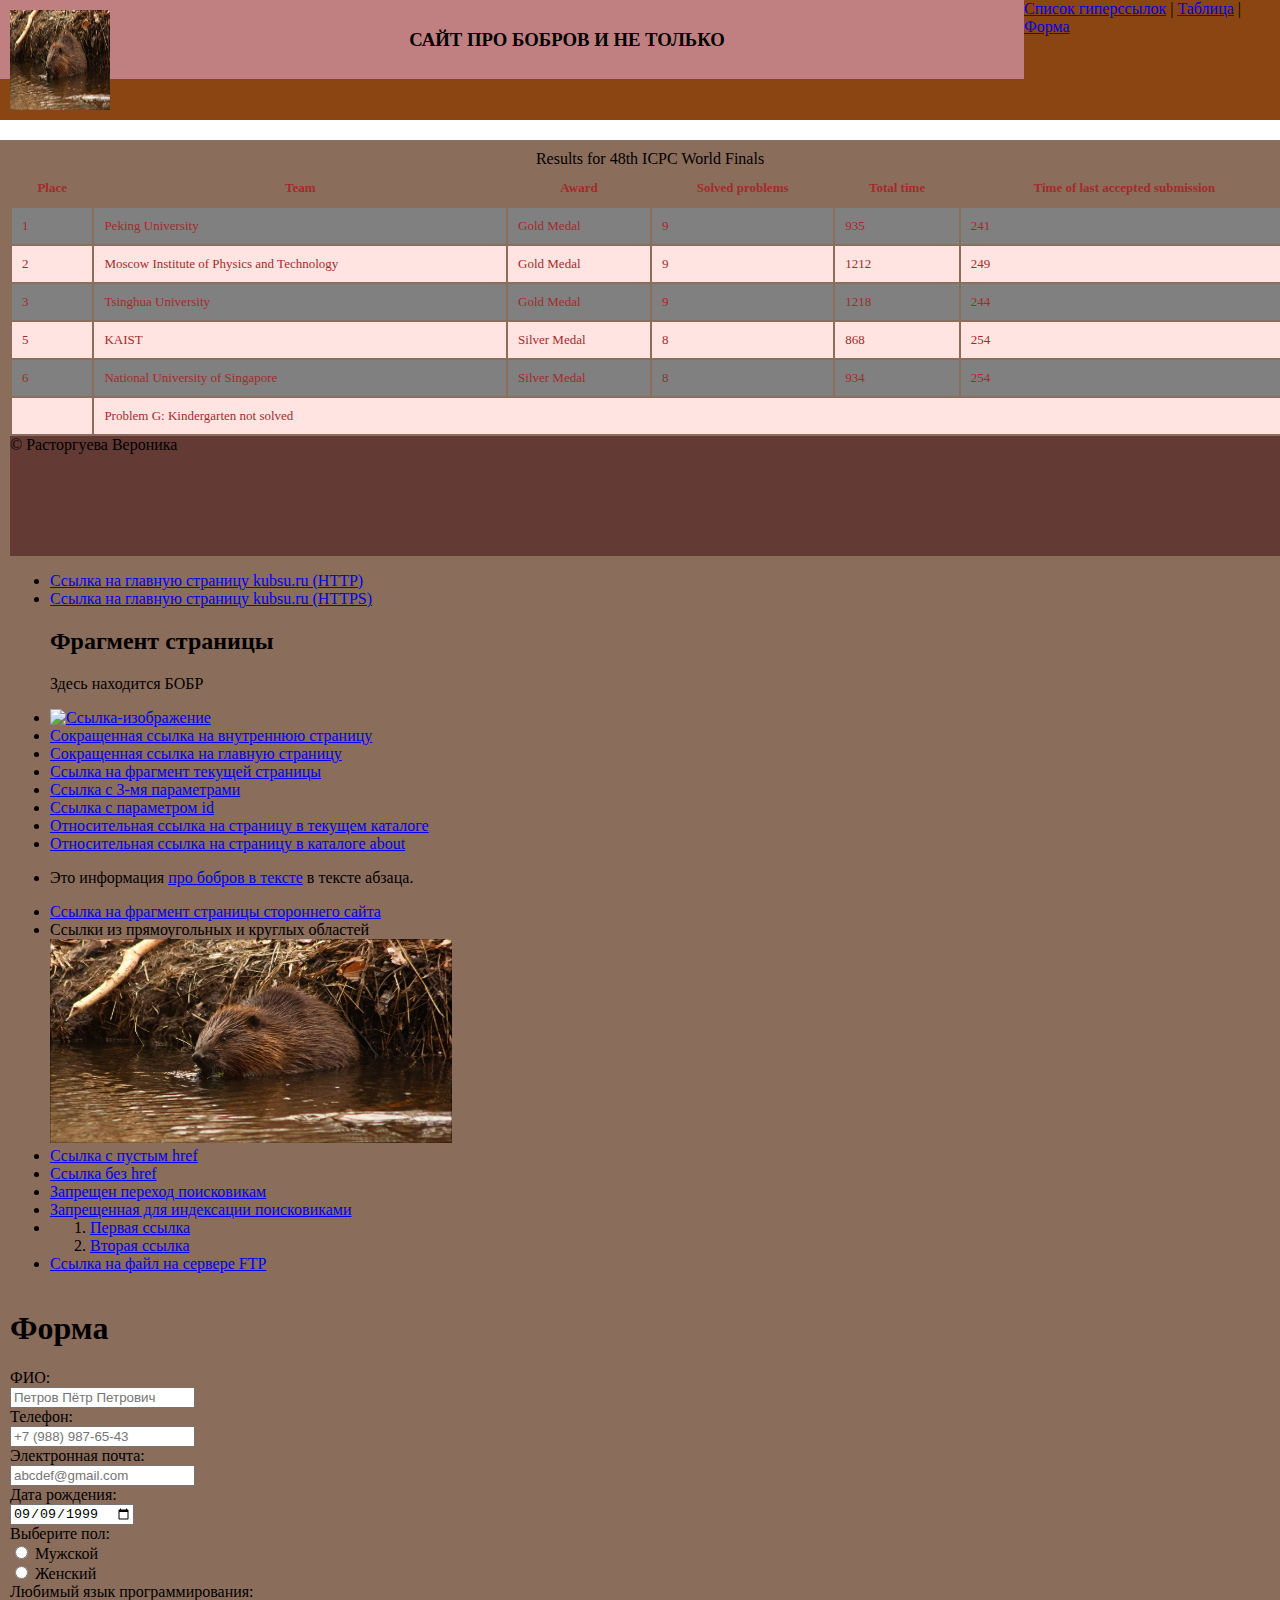
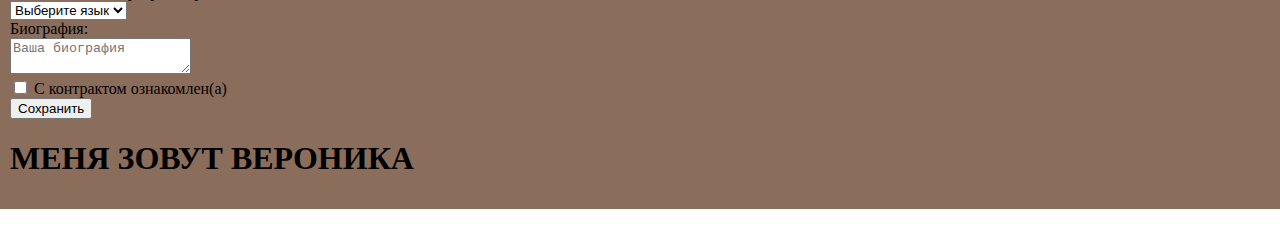
==== commit 5cab534c: "Update index.html" ====
--- a/index.html
+++ b/index.html
@@ -94,7 +94,7 @@
             <li><a href="ftp://username:password@ftp.bobr.com/file.txt">Ссылка на файл на сервере FTP</a></li>
         </ul>
     </div>
-    <div class="hyabl" id="tabl">
+
         <table>
             <caption>Results for 48th ICPC World Finals</caption>
             <thead>
@@ -155,7 +155,7 @@
                 </tr>
             </tbody>
         </table>
-    </div>
+
 
     <div class="aboba" id="forma">
         <h1>Форма</h1>
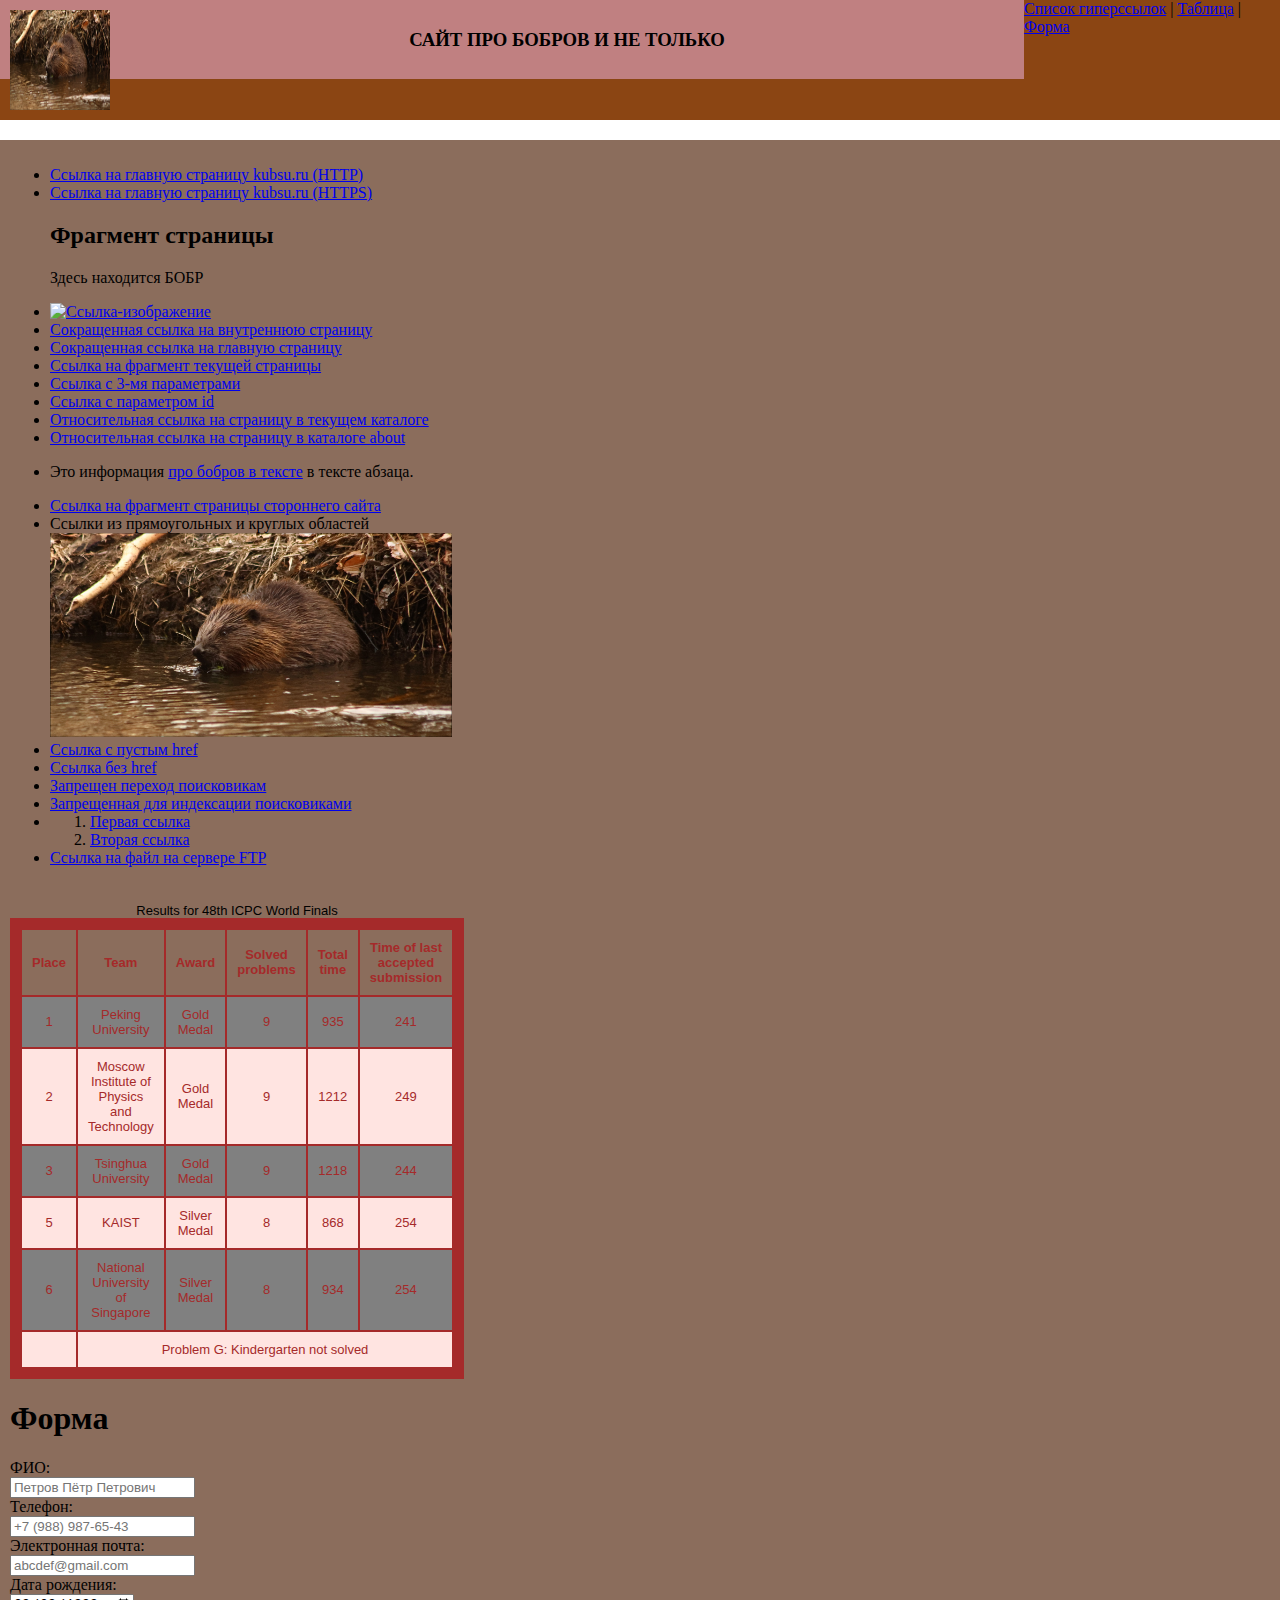
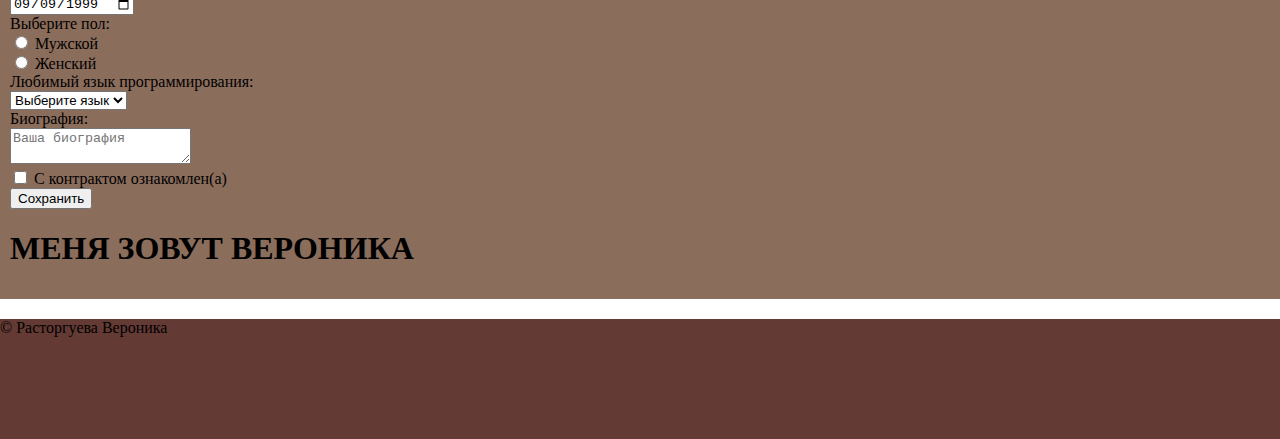
==== commit 0c1f501f: "Update index.html" ====
--- a/index.html
+++ b/index.html
@@ -212,10 +212,10 @@
             <input type="submit" name="save" value="Сохранить">
         </form>
         <h1 id="important">МЕНЯ ЗОВУТ ВЕРОНИКА</h1>
-    </div>
-    <footer class="page-footer">
+    </div>   
+</div>
+     <footer class="page-footer">
         <span>© Расторгуева Вероника</span>
     </footer>
-</div>
 </body>
 </html>
--- a/styles.css
+++ b/styles.css
@@ -56,7 +56,7 @@
     height: 120px;
 }
 
-.hyabl {
+table {
     font-size: 20px;
     background-color: brown;
 }
@@ -92,7 +92,7 @@
 .giper{
     order: 2;
 }
-.hyabl{
+table{
     font-family: Arial, Helvetica, sans-serif;
     width: 300px;
     height: 100px;
@@ -123,7 +123,7 @@
     .giper{
         order: 2;
     }
-    .hyabl {
+    table {
         order : 3;
     }
     .aboba{
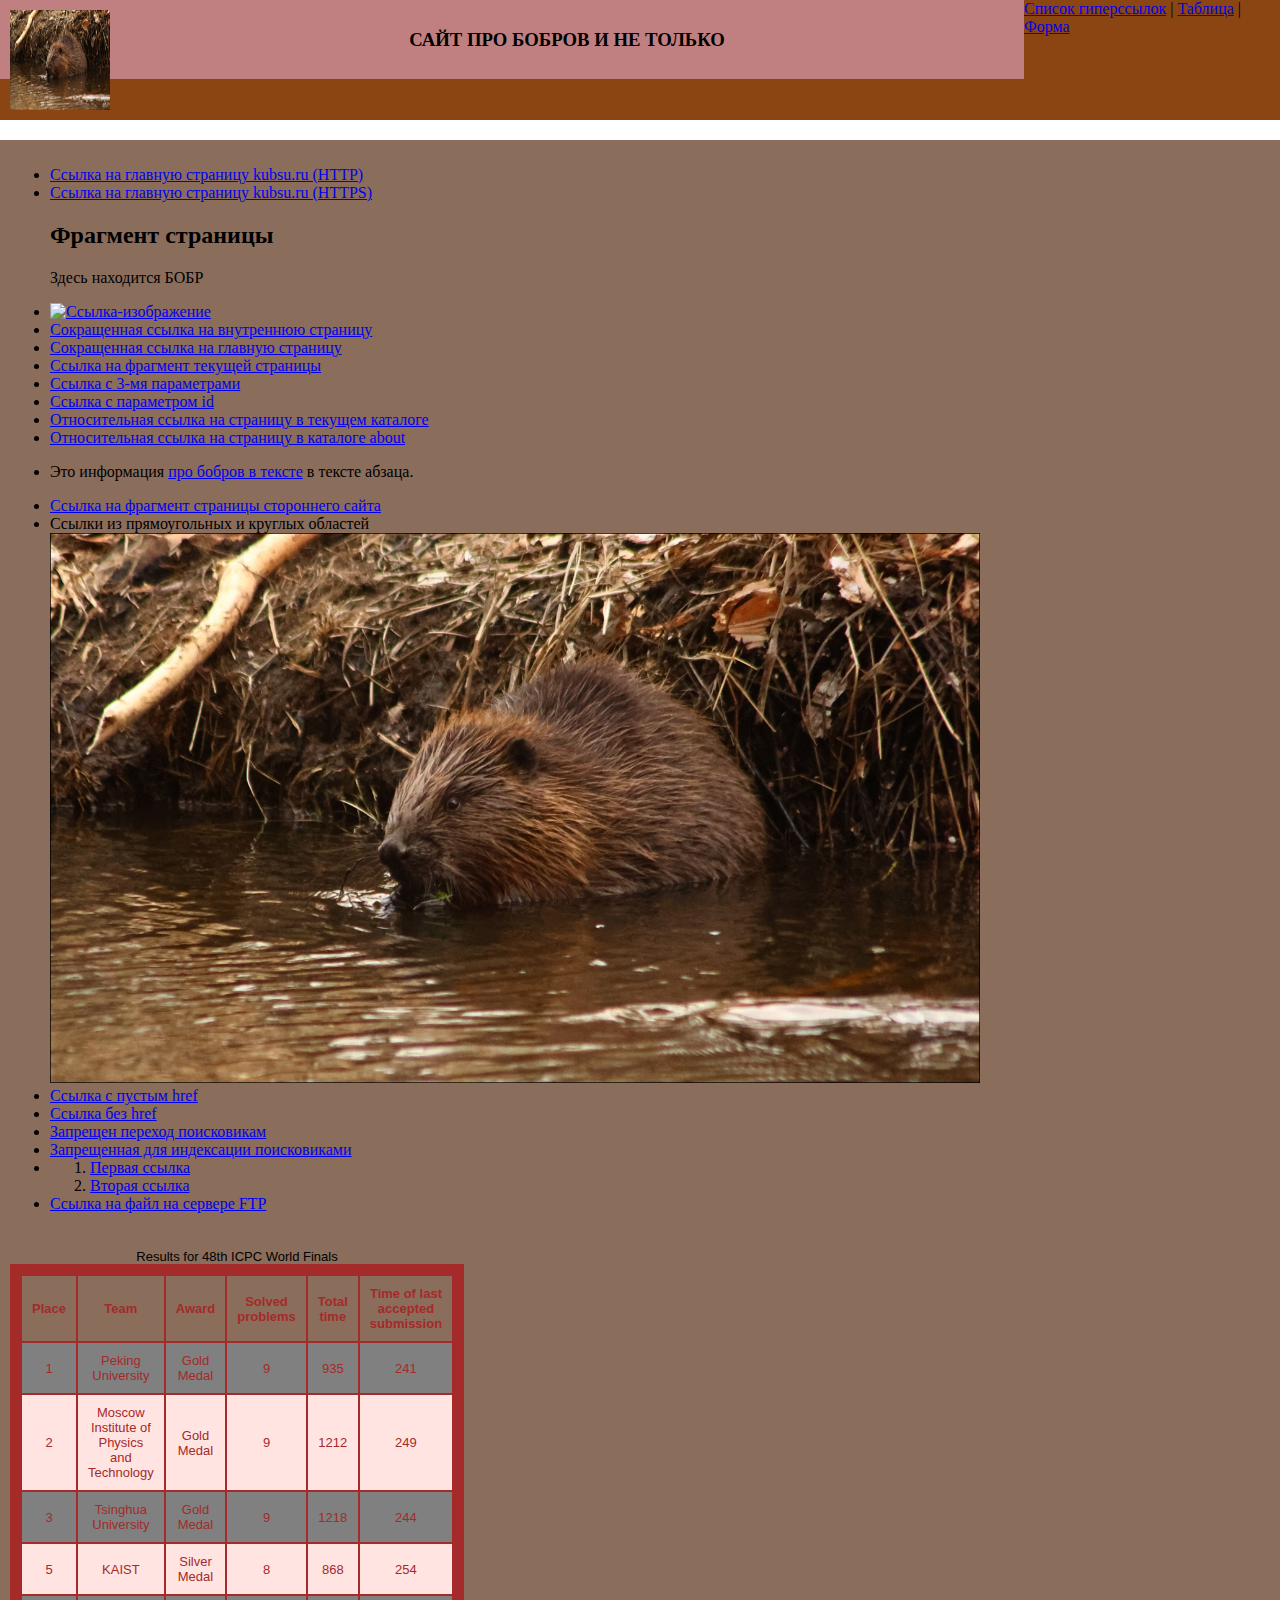
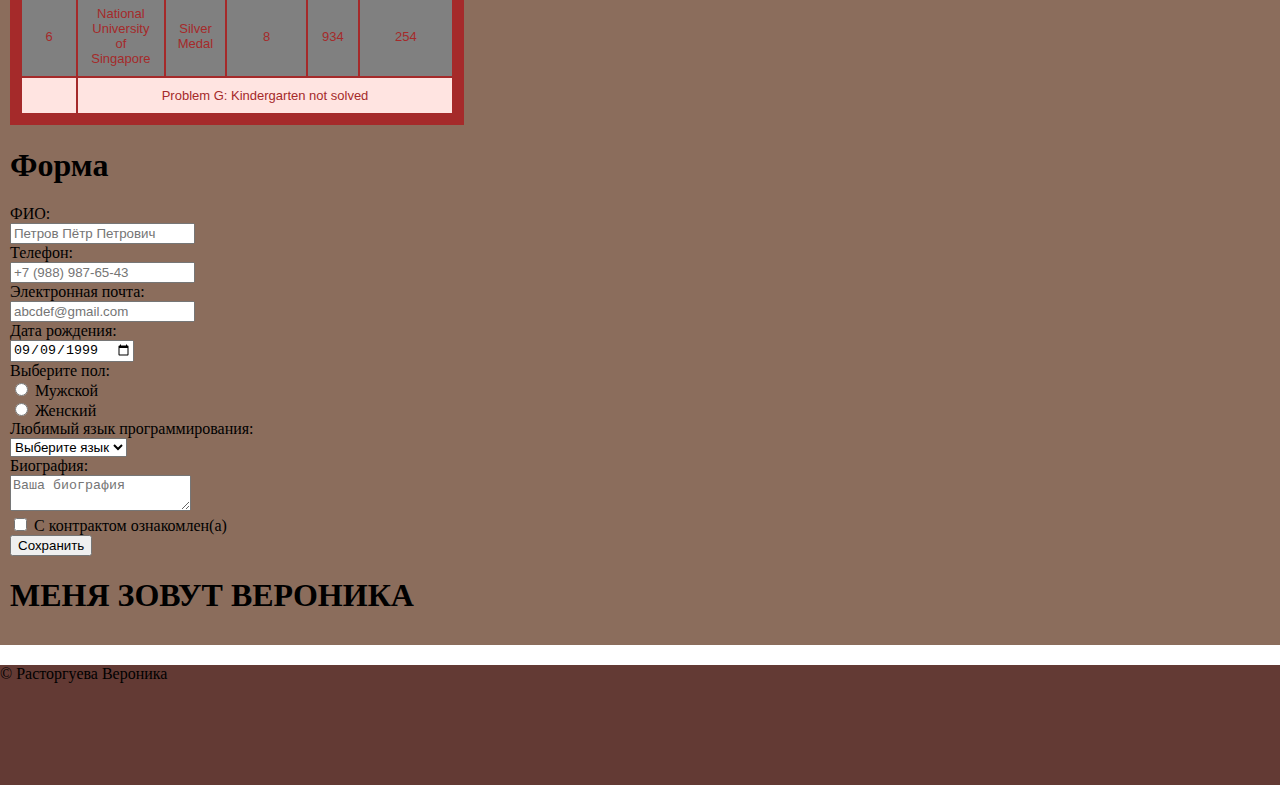
==== commit b9400116: "Update index.html" ====
--- a/index.html
+++ b/index.html
@@ -71,7 +71,7 @@
                     <area shape="circle" alt="Круглая область" coords="180,100,90" href="#area3">
                     <area shape="rect" alt="Прямоугольная область 3" coords="0,0,402,204" href="#area4">
                 </map>
-                <img src="bobr.jpg" width="402" height="204" usemap="#map0" alt="BOBR">
+                <img src="bobr.jpg" width=75% height=75% usemap="#map0" alt="BOBR">
             </li>
             <!-- Ссылка с пустым href -->
             <li><a href="#">Ссылка с пустым href</a></li>
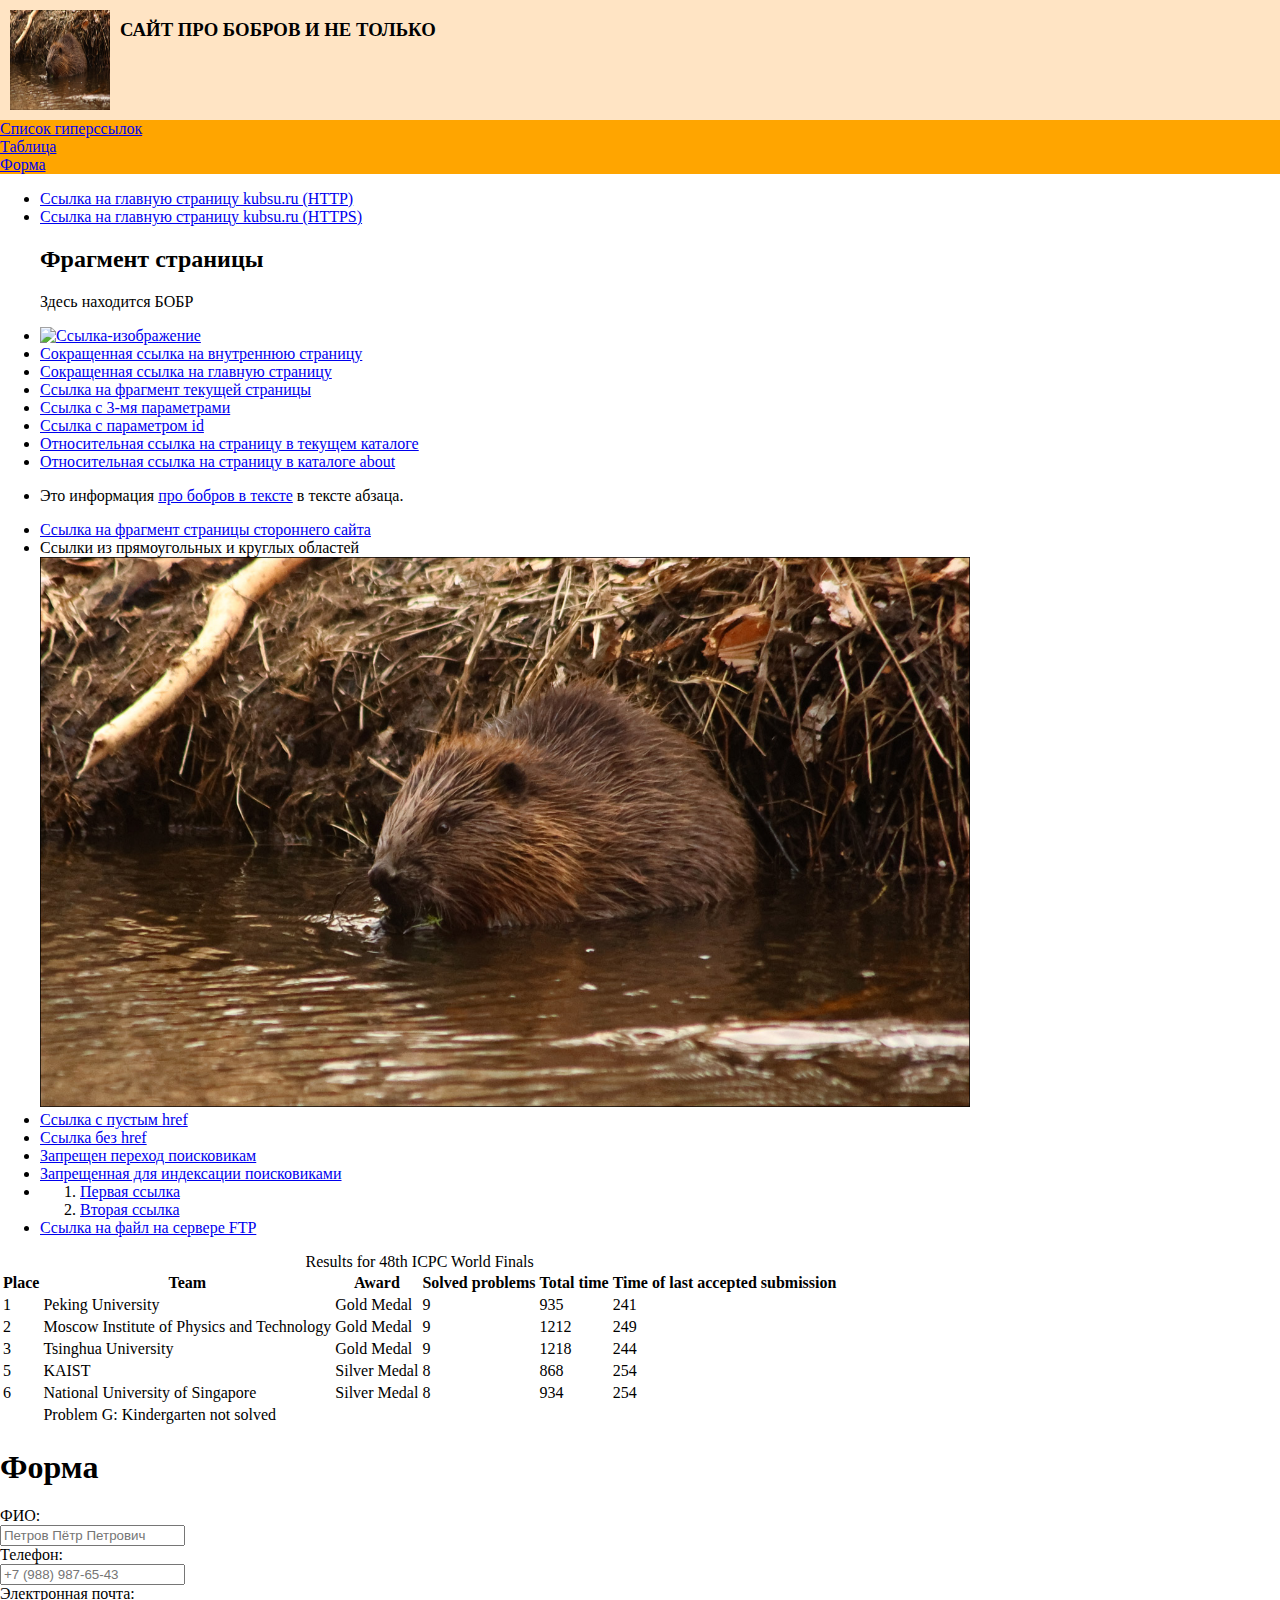
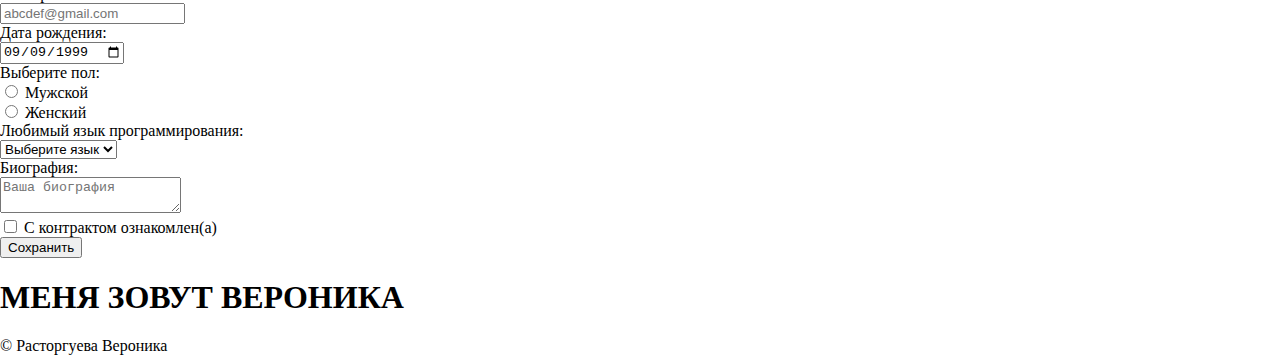
==== commit 90372686: "Update index.html" ====
--- a/index.html
+++ b/index.html
@@ -15,9 +15,9 @@
             </div>
         </main>
         <aside>
-            <nav class="menu">
-                <a href="#hiper">Список гиперссылок</a><span> | </span>
-                <a href="#tabl">Таблица</a><span> | </span>
+            <nav>
+                <a href="#hiper">Список гиперссылок</a>
+                <a href="#tabl">Таблица</a>
                 <a href="#forma">Форма</a>
             </nav>
          </aside>       
--- a/styles.css
+++ b/styles.css
@@ -4,19 +4,21 @@
 }
 header{
     display: flex;
-    flex-direction: row;
-    background-color:  #633A34;
-    padding: 0;
-    margin: 0;
-    height: 120px;
+    flex-direction: column;
+    background-color:  none;
+    margin: 0px;
     width: 100%;
 }
 aside{
     flex: 1;
+    order: 2;
+    width: 100%;
 }
 
 main{
+    order: 1;
     flex: 4;
+    background-color: bisque;
 }
 
 .logo {
@@ -26,14 +28,11 @@
     margin: 10px;
 }
 
-menu {
+nav {
+    margin: 0px;
     display: flex;
-    flex-direction: row;
-    max-width: 50%;
-    margin: 0;
- 
-    background-color: #FFE4E1;
-}
+    flex-direction: column;
+    background-color: orange;
 
 .nazvanie {
     text-align: center;
@@ -42,9 +41,9 @@
 }
 
 .content {
-    width: auto;
-    margin: 20px auto;
-    padding: 10px;
+    width: 100%;
+    margin: 0;
+    padding: 0;
     background-color: #8B6D5C;
 }
 
@@ -57,7 +56,7 @@
 }
 
 table {
-    font-size: 20px;
+    font-size: small;
     background-color: brown;
 }
 td{
@@ -69,7 +68,7 @@
     font-size:small;
 }
 td, th {
-    padding: 10px;
+    padding: 0px;
     color: brown;
 }
 
@@ -94,13 +93,11 @@
 }
 table{
     font-family: Arial, Helvetica, sans-serif;
-    width: 300px;
-    height: 100px;
     margin-top: 20px;
     font-size: small;
     text-align: center;
     background-color: brown;
-    padding: 10px;
+    padding: 0px;
     order: 1;
 }
 .aboba{
@@ -119,7 +116,11 @@
     }
    aside{
         order :1; 
+       background-color: bisque;
     }
+    nav{
+            flex-direction: row;
+        }
     .giper{
         order: 2;
     }
